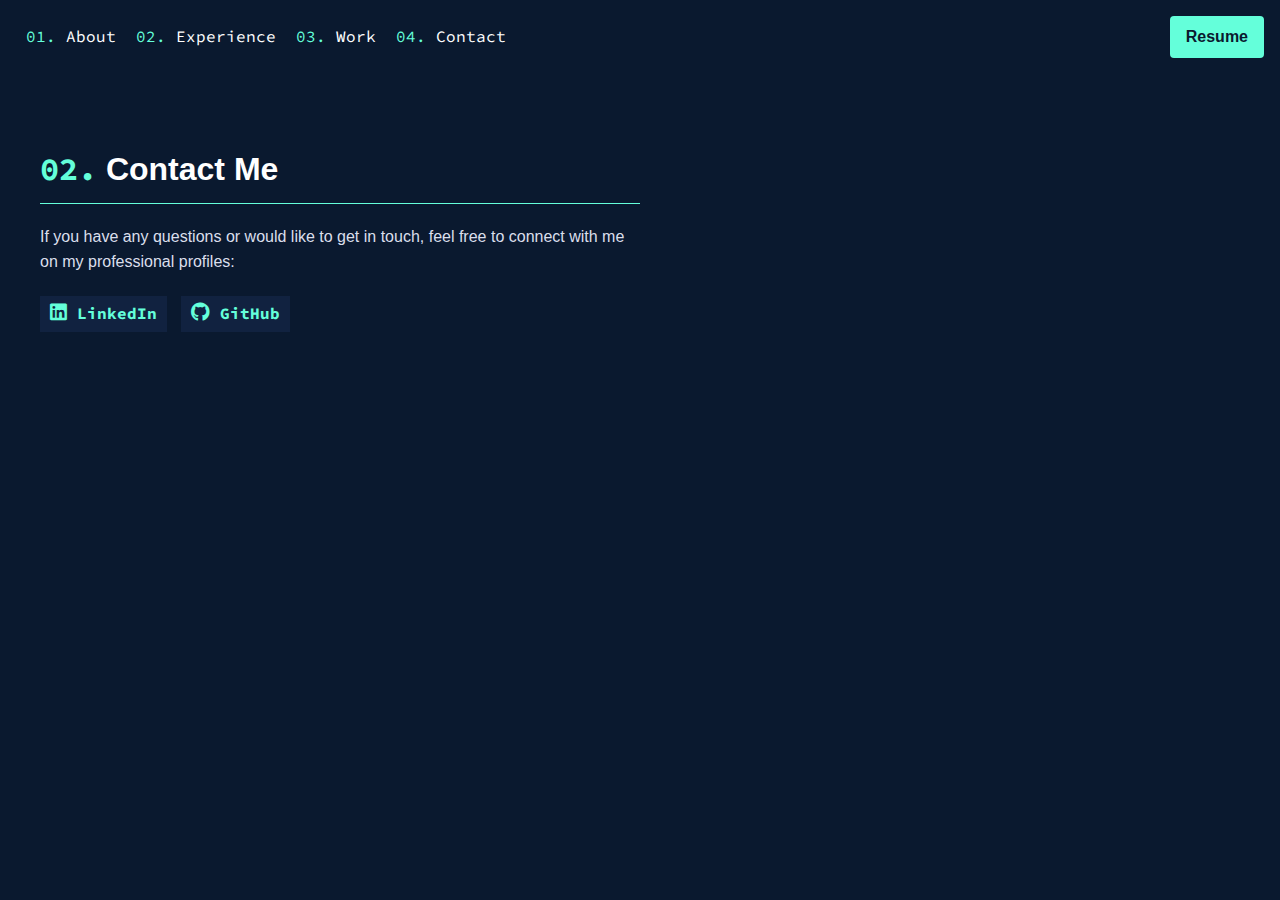
==== contact-page.html @ 1e425859 "Add "side projects" page" ====
<!DOCTYPE html>
<html lang="en">
<head>
    <meta charset="UTF-8">
    <meta name="viewport" content="width=device-width, initial-scale=1.0">
    <title>Contact - Aibiike Omurzakova</title>
    <link rel="stylesheet" href="styles.css">
    <link href="https://cdnjs.cloudflare.com/ajax/libs/font-awesome/6.1.1/css/all.min.css" rel="stylesheet">
    <!-- Include the monospace font from Google Fonts -->
</head>
<body>
    <header>
        <nav>
            <span class="monospace">
            <ul>
                <li><a href="index.html"><span class="highlight">01.</span> About</a></li>
                <li><a href="#experience"><span class="highlight">02.</span> Experience</a></li>
                <li><a href="projects-page.html"><span class="highlight">03.</span> Work</a></li>
                <li><a href="contact-page.html"><span class="highlight">04.</span> Contact</a></li>
            </ul>
            </span>
            <a href="imgs/AibiikeOmurzakova_Resume.pdf" class="resume-button">Resume</a>
        </nav>
    </header>
    <section id="contact" class="contact-me">
        <div class="contact-text">
            <h1><span class="monospace">02.</span> Contact Me</h1>
            <hr>
            <p style="margin-bottom: 1em;">If you have any questions or would like to get in touch, feel free to connect with me on my professional profiles:</p>
            <div class="social-links">
                <a href="https://www.linkedin.com/in/aibiike-omurzakova-326299221/" class="social-link" target="_blank">
                    <i class="fab fa-linkedin"></i> LinkedIn
                </a>
                <!-- GitHub Profile Link -->
                <a href="https://github.com/aibii" class="social-link" target="_blank">
                    <i class="fab fa-github"></i> GitHub
                </a>
            </div>
        </div>
        <div class="contact-photo">
            
        </div>
    </section>
    <!-- End of Contact Section -->
</body>
</html>
---- styles.css ----
@import url('https://fonts.googleapis.com/css2?family=Source+Code+Pro:wght@400;600&display=swap');

/* Reset some basic elements */
body, h1, p, ul, li, a {
    margin: 0;
    padding: 0;
}

body {
    font-family: 'Arial', sans-serif;
    color: #dadfec;
    background-color: #0a192f;
    line-height: 1.6;
}

nav {
    display: flex;
    justify-content: space-between;
    align-items: center;
    padding: 1em;
}

nav ul {
    list-style: none;
    display: flex;
}

nav ul li {
    padding: 0 10px;
}

nav ul li a {
    text-decoration: none;
    color: #e9f5f2;
}

.resume-button {
    background-color: #64ffda;
    color: #0a192f;
    text-decoration: none;
    padding: 0.5em 1em;
    border-radius: 4px;
    font-weight: bold;
}

.about-me {
    max-width: 800px;
    margin: 50px auto;
    padding: 20px;
}

.about-me h1 {
    color: #ccd6f6;
    margin-bottom: 20px;
}

.technologies, .social-links {
    list-style: none;
    padding-left: 0;
    text-align: left; /* Align the text to the left */
}


.technologies li, .social-links a {
    background-color: #112240;
    display: inline-block;
    margin: 5px;
    padding: 5px 10px;
    font-family: 'Source Code Pro', monospace;
    color: #64ffda;
}

.social-link:hover {
    background-color: #0a192f;
}

.technologies li:first-child {
    margin-left: 0;
}

.technologies li:last-child {
    margin-left: 0;
}

footer {
    background-color: #0a192f;
    color: #8892b0;
    text-align: center;
    padding: 4px;
    position: fixed;
    bottom: 0;
    width: 100%;
}

/* Apply the monospace font to all list items within the .technologies class */
.technologies li {
    font-family: 'Source Code Pro', monospace; /* This is the imported font */
    /* ... rest of your styles for .technologies li ... */
}

/* Apply the monospace font to all numbers */
/* You can target numbers specifically with the ::before pseudo-element and the content property if they are always part of specific elements, like headings or paragraphs */
h1::before, h2::before, h3::before, h4::before, h5::before, h6::before,
p::before, li::before {
    font-family: 'Source Code Pro', monospace;
    /* Use the content property to insert numbers or certain content if needed */
}

/* If you want to ensure that all numbers everywhere use the monospace font,
   you would have to wrap numbers in a span tag with a specific class in your HTML. */

/* Example */
/* HTML: <p>My favorite number is <span class="monospace">42</span>.</p> */
/* CSS: */
.monospace {
    font-family: 'Source Code Pro', monospace;
}

.about-me, .contact-me {
    display: flex;
    justify-content: space-between;
    align-items: flex-start; /* Aligns items at the top */
    max-width: 1200px;
    margin: 50px auto;
    padding: 20px;
}

.about-text, .contact-text {
    width: 50%; /* Adjust the width as necessary */
    /* Align the text to the right if you want the photo to be aligned with the start of the text */
}

hr {
    border: 0;
    height: 1px;
    background: #64ffda;
    margin-bottom: 20px;
}

.about-photo {
    width: 19%; /* Adjust the width as necessary */
    /* Center the photo within the div, if necessary */
    left: 60%;
    position: absolute;
    top: 12.5em;
}

.about-photo img {
    max-width: 100%;
    height: auto;
    display: block; /* Ensures the image is a block-level element, removing extra space */
    border-radius: 10px; /* Optional: if you want rounded corners */
    left: 50%;
}

hr {
    border: 0;
    height: 1px;
    background: #64ffda; /* The color of the horizontal line */
    margin-bottom: 20px; /* Spacing below the line */
}

nav ul li a {
    text-decoration: none;
    color: #ffffff; /* This sets the navigation links to white */
}

.resume-button {
    background-color: #64ffda;
    color: #0a192f;
    text-decoration: none;
    padding: 0.5em 1em;
    border-radius: 4px;
    font-weight: bold;
}

/* Apply the monospace font to all list items within the .technologies class and set the numbers to green */
.monospace, .technologies li {
    font-family: 'Source Code Pro', monospace;
    color: #64ffda; /* This sets the technology list and numbers to green */
    /* ... rest of your styles for .technologies li ... */
}

/* ... */

/* You might want to make sure that the non-number text in the headings remains white */
.about-me h1 {
    color: #ffffff; /* Ensure heading text is white */
}

.contact-me h1 {
    color: #ffffff; /* Ensure heading text is white */
}

.work-text h1 {
    color: #ffffff; /* Ensure heading text is white */

}

.about-me h1 .monospace {
    color: #64ffda; /* Only the numbers in the heading are green */
}

.highlight {
    color: #64ffda;
}

.rectangle {
    width: 19%; /* Set the width of your rectangle */
    height: 40%; /* Set the height of your rectangle */
    border: 2px solid #64ffda; /* Set the border width and color */
    background-color: transparent; /* This ensures the rectangle is not filled */
    position: absolute;
    left: 61.3%;
    bottom: 24.3%;
    z-index: -1;
    border-radius: 10px;
}

.social-link {
    color: #64ffda;
    text-decoration: none;
    font-weight: bold;
    display: inline-flex; /* Aligns icon and text horizontally */
    align-items: center; /* Aligns icon and text vertically */
    gap: 8px; /* Adds space between icon and text */
}

.social-link i {
    font-size: 1.2em; /* Adjust icon size */
}

.social-link:first-child {
    margin-left: 0;
}

.work-section {
    display: flex;
    justify-content: space-between;
    align-items: flex-start;
    max-width: 1200px;
    margin: 50px auto;
    padding: 20px;
}

.work-text {
    width: 100%; /* Use full width since there's no image on this page */
}

.projects {
    list-style: none;
    padding-left: 0;
}

.projects li {
    margin-bottom: 20px; /* Spacing between projects */
}

.project-link {
    color: #64ffda; /* Link color */
    text-decoration: none; /* No underline */
    font-weight: bold;
    display: inline-flex; /* Aligns icon and text horizontally */
    align-items: center; /* Aligns icon and text vertically */
    gap: 8px; /* Space between icon and text */
}

.emoji {
    font-size: 1.2em; /* Size of the emoji */
}

.projects li {
    max-width: 50%;
}
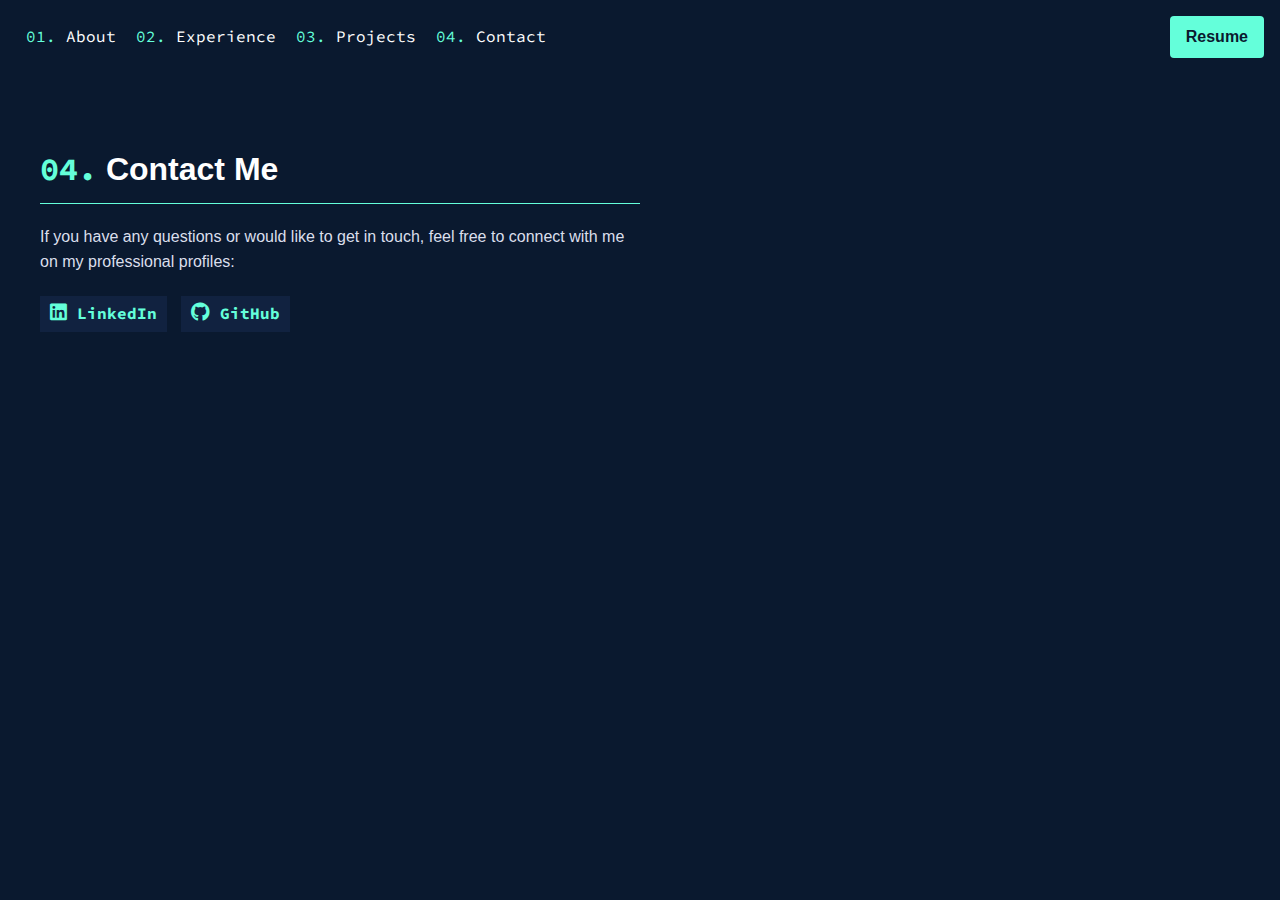
==== commit 83bd50dc: "Add "Experience Page"" ====
--- a/contact-page.html
+++ b/contact-page.html
@@ -14,8 +14,8 @@
             <span class="monospace">
             <ul>
                 <li><a href="index.html"><span class="highlight">01.</span> About</a></li>
-                <li><a href="#experience"><span class="highlight">02.</span> Experience</a></li>
-                <li><a href="projects-page.html"><span class="highlight">03.</span> Work</a></li>
+                <li><a href="experience-page.html"><span class="highlight">02.</span> Experience</a></li>
+                <li><a href="projects-page.html"><span class="highlight">03.</span> Projects</a></li>
                 <li><a href="contact-page.html"><span class="highlight">04.</span> Contact</a></li>
             </ul>
             </span>
@@ -24,7 +24,7 @@
     </header>
     <section id="contact" class="contact-me">
         <div class="contact-text">
-            <h1><span class="monospace">02.</span> Contact Me</h1>
+            <h1><span class="monospace">04.</span> Contact Me</h1>
             <hr>
             <p style="margin-bottom: 1em;">If you have any questions or would like to get in touch, feel free to connect with me on my professional profiles:</p>
             <div class="social-links">
--- a/styles.css
+++ b/styles.css
@@ -54,14 +54,14 @@
     margin-bottom: 20px;
 }
 
-.technologies, .social-links {
+.projects, .technologies, .social-links {
     list-style: none;
     padding-left: 0;
     text-align: left; /* Align the text to the left */
 }
 
 
-.technologies li, .social-links a {
+.projects li, .technologies li, .social-links a {
     background-color: #112240;
     display: inline-block;
     margin: 5px;
@@ -125,9 +125,23 @@
     padding: 20px;
 }
 
-.about-text, .contact-text {
+.about-text, .contact-text, .work-text, .experience-text {
     width: 50%; /* Adjust the width as necessary */
     /* Align the text to the right if you want the photo to be aligned with the start of the text */
+}
+
+.experience-text h1 {
+    color: #ffffff; /* White color for the heading text */
+}
+
+.experience-section {
+    /* Same styling as about-me, work-section, etc. for consistency */
+    display: flex;
+    justify-content: space-between;
+    align-items: flex-start;
+    max-width: 1200px;
+    margin: 50px auto;
+    padding: 20px;
 }
 
 hr {
@@ -271,4 +285,5 @@
 
 .projects li {
     max-width: 50%;
-}+}
+
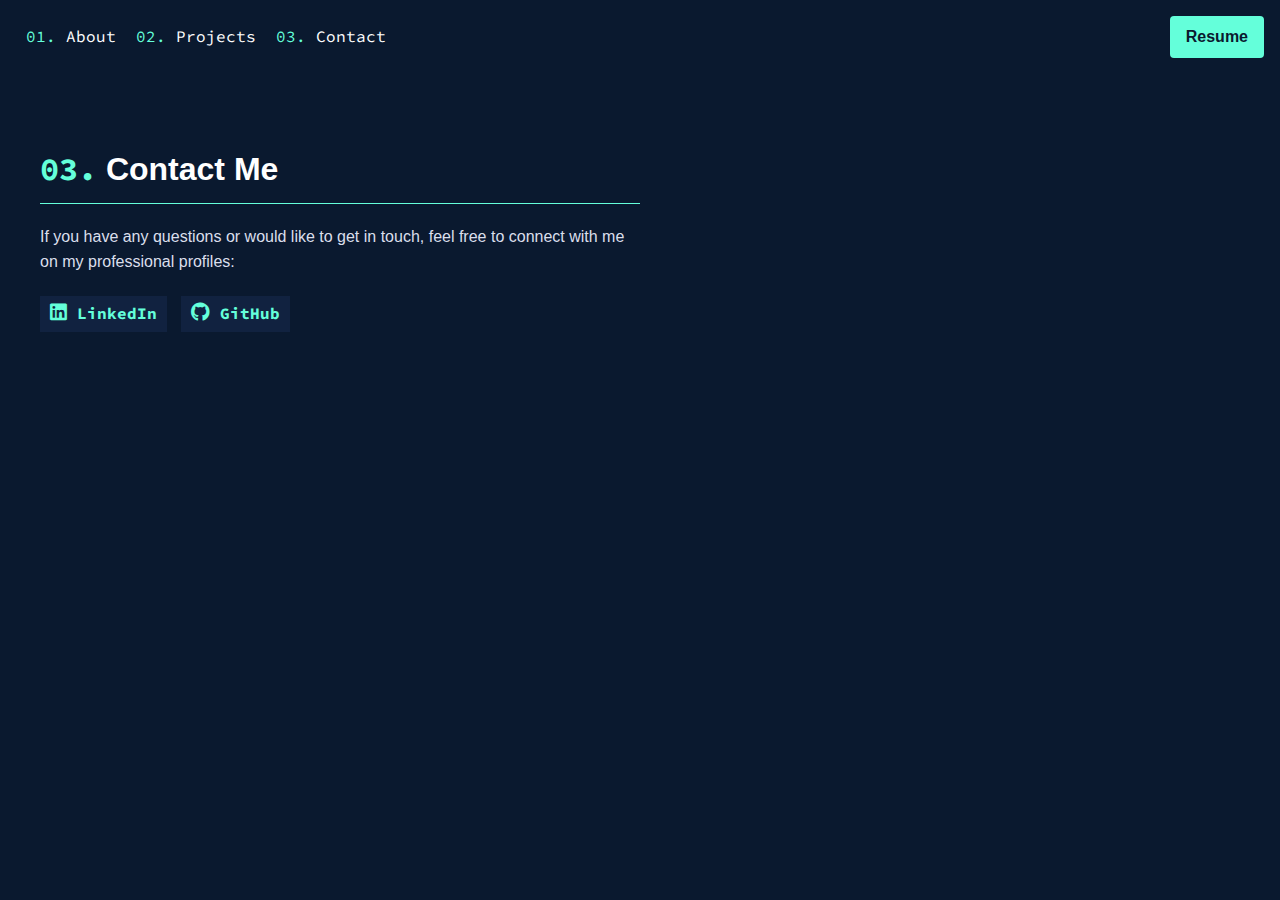
==== commit 854ab3f9: "Fix issue with resizing screen" ====
--- a/contact-page.html
+++ b/contact-page.html
@@ -14,9 +14,8 @@
             <span class="monospace">
             <ul>
                 <li><a href="index.html"><span class="highlight">01.</span> About</a></li>
-                <li><a href="experience-page.html"><span class="highlight">02.</span> Experience</a></li>
-                <li><a href="projects-page.html"><span class="highlight">03.</span> Projects</a></li>
-                <li><a href="contact-page.html"><span class="highlight">04.</span> Contact</a></li>
+                <li><a href="projects-page.html"><span class="highlight">02.</span> Projects</a></li>
+                <li><a href="contact-page.html"><span class="highlight">03.</span> Contact</a></li>
             </ul>
             </span>
             <a href="imgs/AibiikeOmurzakova_Resume.pdf" class="resume-button">Resume</a>
@@ -24,7 +23,7 @@
     </header>
     <section id="contact" class="contact-me">
         <div class="contact-text">
-            <h1><span class="monospace">04.</span> Contact Me</h1>
+            <h1><span class="monospace">03.</span> Contact Me</h1>
             <hr>
             <p style="margin-bottom: 1em;">If you have any questions or would like to get in touch, feel free to connect with me on my professional profiles:</p>
             <div class="social-links">
--- a/styles.css
+++ b/styles.css
@@ -6,11 +6,12 @@
     padding: 0;
 }
 
-body {
+body, html {
     font-family: 'Arial', sans-serif;
     color: #dadfec;
     background-color: #0a192f;
     line-height: 1.6;
+    height: 100%;
 }
 
 nav {
@@ -43,10 +44,15 @@
     font-weight: bold;
 }
 
+.container {
+    height: 100%;
+}
+
 .about-me {
     max-width: 800px;
     margin: 50px auto;
     padding: 20px;
+    height: 100%;
 }
 
 .about-me h1 {
@@ -157,6 +163,7 @@
     left: 60%;
     position: absolute;
     top: 12.5em;
+    z-index: 1;
 }
 
 .about-photo img {
@@ -167,13 +174,6 @@
     left: 50%;
 }
 
-hr {
-    border: 0;
-    height: 1px;
-    background: #64ffda; /* The color of the horizontal line */
-    margin-bottom: 20px; /* Spacing below the line */
-}
-
 nav ul li a {
     text-decoration: none;
     color: #ffffff; /* This sets the navigation links to white */
@@ -221,13 +221,11 @@
 
 .rectangle {
     width: 19%; /* Set the width of your rectangle */
-    height: 40%; /* Set the height of your rectangle */
+    height: 200px;
     border: 2px solid #64ffda; /* Set the border width and color */
     background-color: transparent; /* This ensures the rectangle is not filled */
     position: absolute;
-    left: 61.3%;
-    bottom: 24.3%;
-    z-index: -1;
+    left: 61.2%;
     border-radius: 10px;
 }
 
@@ -286,4 +284,3 @@
 .projects li {
     max-width: 50%;
 }
-
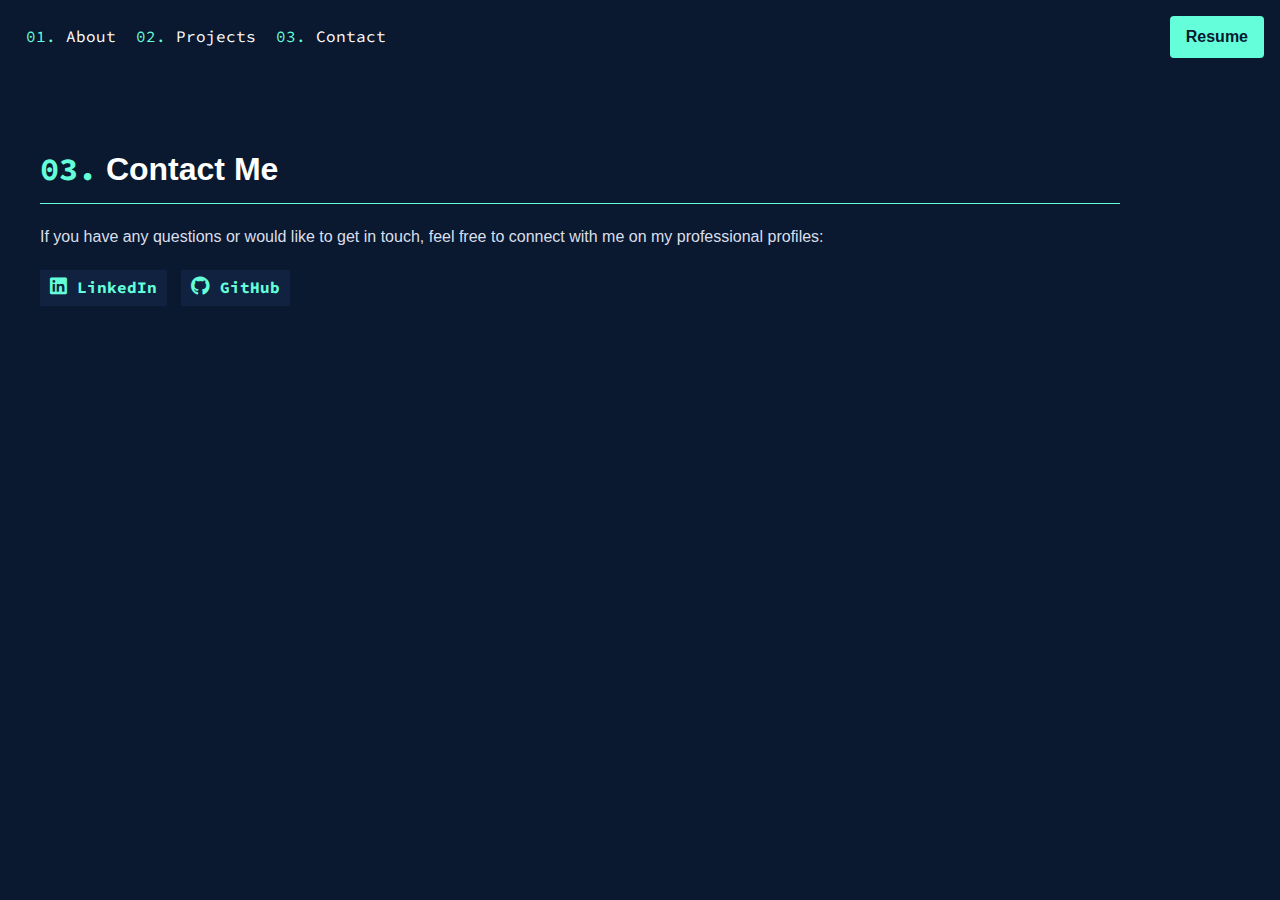
==== commit 7a3473cf: "Update Resume pdf" ====
--- a/contact-page.html
+++ b/contact-page.html
@@ -18,7 +18,7 @@
                 <li><a href="contact-page.html"><span class="highlight">03.</span> Contact</a></li>
             </ul>
             </span>
-            <a href="imgs/AibiikeOmurzakova_Resume.pdf" class="resume-button">Resume</a>
+            <a href="imgs/AibiikeOmurzakova_Just_Resume.pdf" class="resume-button">Resume</a>
         </nav>
     </header>
     <section id="contact" class="contact-me">
--- a/styles.css
+++ b/styles.css
@@ -45,7 +45,34 @@
 }
 
 .container {
-    height: 100%;
+    max-width: 100em; /* Adjust based on your design preference */
+    margin: 20px auto; /* Centers the container */
+    padding: 20px; /* Adds padding inside the container */
+}
+
+.project-grid {
+    display: grid;
+    grid-template-columns: repeat(auto-fit, minmax(300px, 1fr)); /* Creates a responsive grid */
+    gap: 20px; /* Spacing between grid items */
+}
+
+.project-card {
+    background-color: #112240; /* Card background color */
+    padding: 15px; /* Padding inside cards */
+    border-radius: 8px; /* Rounded corners for cards */
+    box-shadow: 0 4px 8px rgba(0, 0, 0, 0.1); /* Optional: Adds shadow for depth */
+    position: relative;
+}
+
+.project-thumbnail {
+    width: 100%; /* Makes the image responsive within the card */
+    height: auto; /* Maintains aspect ratio */
+    border-radius: 8px; /* Optional: Rounded corners for images */
+    margin-bottom: 15px; /* Space between image and text */
+}
+
+.project-description {
+    margin-bottom: 1em;
 }
 
 .about-me {
@@ -53,6 +80,10 @@
     margin: 50px auto;
     padding: 20px;
     height: 100%;
+}
+
+img {
+    float: right;
 }
 
 .about-me h1 {
@@ -132,8 +163,15 @@
 }
 
 .about-text, .contact-text, .work-text, .experience-text {
-    width: 50%; /* Adjust the width as necessary */
+    width: 90%; /* Adjust the width as necessary */
+    transition: width 0.5s ease-in-out;
     /* Align the text to the right if you want the photo to be aligned with the start of the text */
+}
+
+@media (max-width: 1000px) {
+    .contact-text {
+        width: 80%;
+    }
 }
 
 .experience-text h1 {
@@ -161,7 +199,6 @@
     width: 19%; /* Adjust the width as necessary */
     /* Center the photo within the div, if necessary */
     left: 60%;
-    position: absolute;
     top: 12.5em;
     z-index: 1;
 }
@@ -171,7 +208,8 @@
     height: auto;
     display: block; /* Ensures the image is a block-level element, removing extra space */
     border-radius: 10px; /* Optional: if you want rounded corners */
-    left: 50%;
+    float: right;
+    outline: 5px solid #64ffda;
 }
 
 nav ul li a {
@@ -222,7 +260,6 @@
 .rectangle {
     width: 19%; /* Set the width of your rectangle */
     height: 200px;
-    border: 2px solid #64ffda; /* Set the border width and color */
     background-color: transparent; /* This ensures the rectangle is not filled */
     position: absolute;
     left: 61.2%;
@@ -250,8 +287,8 @@
     display: flex;
     justify-content: space-between;
     align-items: flex-start;
-    max-width: 1200px;
-    margin: 50px auto;
+    max-width: 100em;
+    margin: 0px auto;
     padding: 20px;
 }
 
@@ -283,4 +320,26 @@
 
 .projects li {
     max-width: 50%;
-}
+    transition: max-width 0.5s ease-in-out;
+}
+
+@media (max-width: 1000px) {
+    .projects li {
+        max-width: 80%;
+    }
+}
+
+img {
+    margin-left: 1em;
+    margin-bottom: 1em;
+    float: right;
+    width: 30%;
+    border-radius: 1em;
+    box-shadow: 0.4em 0.4em 0 0 #64ffda;
+}
+
+.project-title {
+    margin-top: 18em;
+}
+
+/* Add a hover effect to the social links */
